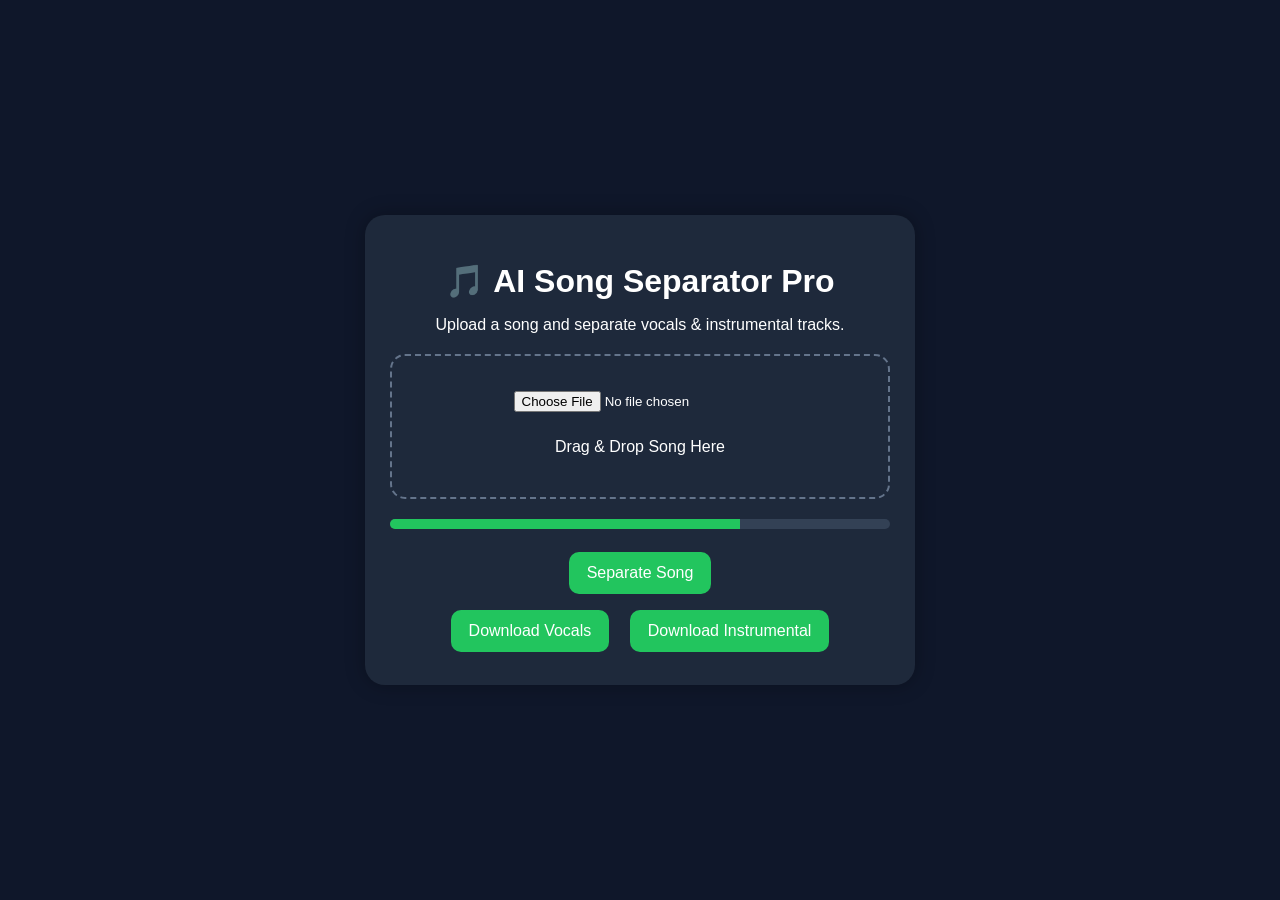
==== index.html @ f05c108d "Add files via upload" ====
<!DOCTYPE html>
<html>
<head>
<meta charset="utf-8">
<meta name="viewport" content="width=device-width, initial-scale=1">
<title>AI Song Separator Pro</title>

<style>
body{
margin:0;
font-family:Arial,sans-serif;
background:#0f172a;
display:flex;
justify-content:center;
align-items:center;
min-height:100vh;
color:white;
}

.card{
width:90%;
max-width:500px;
background:#1e293b;
padding:25px;
border-radius:20px;
text-align:center;
box-shadow:0 0 20px rgba(0,0,0,0.3);
}

h1{
margin-bottom:10px;
}

.dropzone{
border:2px dashed #64748b;
padding:25px;
border-radius:15px;
margin:20px 0;
}

input[type=file]{
margin:10px 0;
}

button{
background:#22c55e;
color:white;
border:none;
padding:12px 18px;
margin:8px;
border-radius:10px;
font-size:16px;
cursor:pointer;
}

button:hover{
opacity:0.9;
}

.progress{
height:10px;
background:#334155;
border-radius:10px;
overflow:hidden;
margin:15px 0;
}

.bar{
height:100%;
width:70%;
background:#22c55e;
}
</style>

</head>
<body>

<div class="card">
<h1>🎵 AI Song Separator Pro</h1>

<p>Upload a song and separate vocals & instrumental tracks.</p>

<div class="dropzone">
<input type="file">
<p>Drag & Drop Song Here</p>
</div>

<div class="progress">
<div class="bar"></div>
</div>

<button>Separate Song</button>

<br>

<button>Download Vocals</button>
<button>Download Instrumental</button>

</div>

</body>
</html>
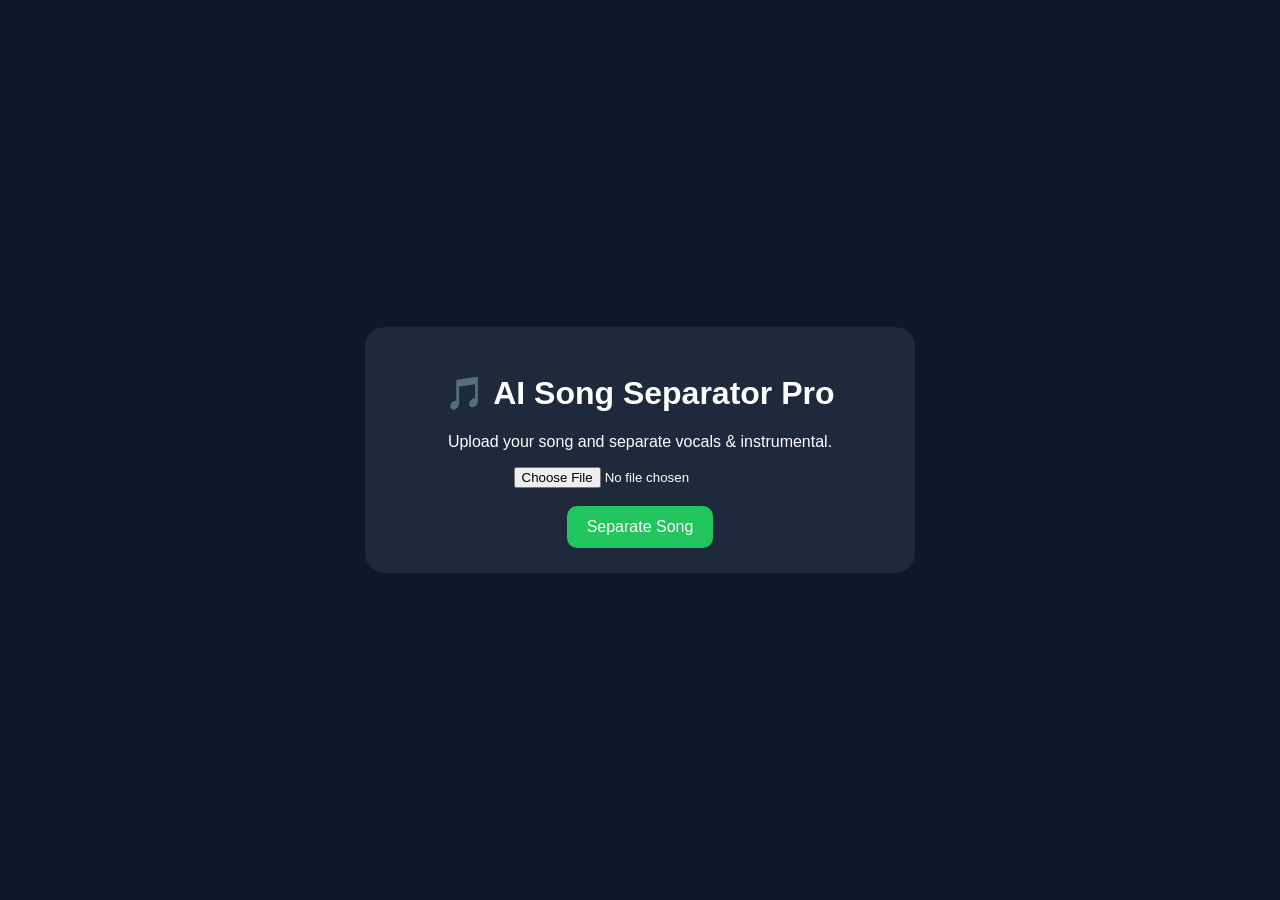
==== commit 2a0ec921: "Update index.html" ====
--- a/index.html
+++ b/index.html
@@ -1,102 +1,72 @@
 <!DOCTYPE html>
 <html>
 <head>
-<meta charset="utf-8">
-<meta name="viewport" content="width=device-width, initial-scale=1">
-<title>AI Song Separator Pro</title>
+    <title>AI Song Separator Pro</title>
+    <meta name="viewport" content="width=device-width, initial-scale=1">
 
-<style>
-body{
-margin:0;
-font-family:Arial,sans-serif;
-background:#0f172a;
-display:flex;
-justify-content:center;
-align-items:center;
-min-height:100vh;
-color:white;
-}
+    <style>
+        body{
+            margin:0;
+            font-family:Arial,sans-serif;
+            background:#0f172a;
+            color:white;
+            display:flex;
+            justify-content:center;
+            align-items:center;
+            min-height:100vh;
+        }
 
-.card{
-width:90%;
-max-width:500px;
-background:#1e293b;
-padding:25px;
-border-radius:20px;
-text-align:center;
-box-shadow:0 0 20px rgba(0,0,0,0.3);
-}
+        .card{
+            width:90%;
+            max-width:500px;
+            background:#1e293b;
+            padding:25px;
+            border-radius:20px;
+            text-align:center;
+        }
 
-h1{
-margin-bottom:10px;
-}
+        button{
+            background:#22c55e;
+            color:white;
+            border:none;
+            padding:12px 20px;
+            border-radius:10px;
+            font-size:16px;
+        }
 
-.dropzone{
-border:2px dashed #64748b;
-padding:25px;
-border-radius:15px;
-margin:20px 0;
-}
+        #result{
+            margin-top:20px;
+            display:none;
+            color:#22c55e;
+        }
+    </style>
+</head>
 
-input[type=file]{
-margin:10px 0;
-}
-
-button{
-background:#22c55e;
-color:white;
-border:none;
-padding:12px 18px;
-margin:8px;
-border-radius:10px;
-font-size:16px;
-cursor:pointer;
-}
-
-button:hover{
-opacity:0.9;
-}
-
-.progress{
-height:10px;
-background:#334155;
-border-radius:10px;
-overflow:hidden;
-margin:15px 0;
-}
-
-.bar{
-height:100%;
-width:70%;
-background:#22c55e;
-}
-</style>
-
-</head>
 <body>
 
 <div class="card">
-<h1>🎵 AI Song Separator Pro</h1>
+    <h1>🎵 AI Song Separator Pro</h1>
 
-<p>Upload a song and separate vocals & instrumental tracks.</p>
+    <p>Upload your song and separate vocals & instrumental.</p>
 
-<div class="dropzone">
-<input type="file">
-<p>Drag & Drop Song Here</p>
+    <input type="file" id="song">
+
+    <br><br>
+
+    <button onclick="separateSong()">Separate Song</button>
+
+    <div id="result">
+        ✅ Song uploaded successfully!<br><br>
+        🎤 Vocals Ready<br>
+        🎹 Instrumental Ready
+    </div>
 </div>
 
-<div class="progress">
-<div class="bar"></div>
-</div>
-
-<button>Separate Song</button>
-
-<br>
-
-<button>Download Vocals</button>
-<button>Download Instrumental</button>
-
-</div>
+<script>
+function separateSong(){
+    document.getElementById("result").style.display="block";
+}
+</script>
 
 </body>
-</html>+</html>
